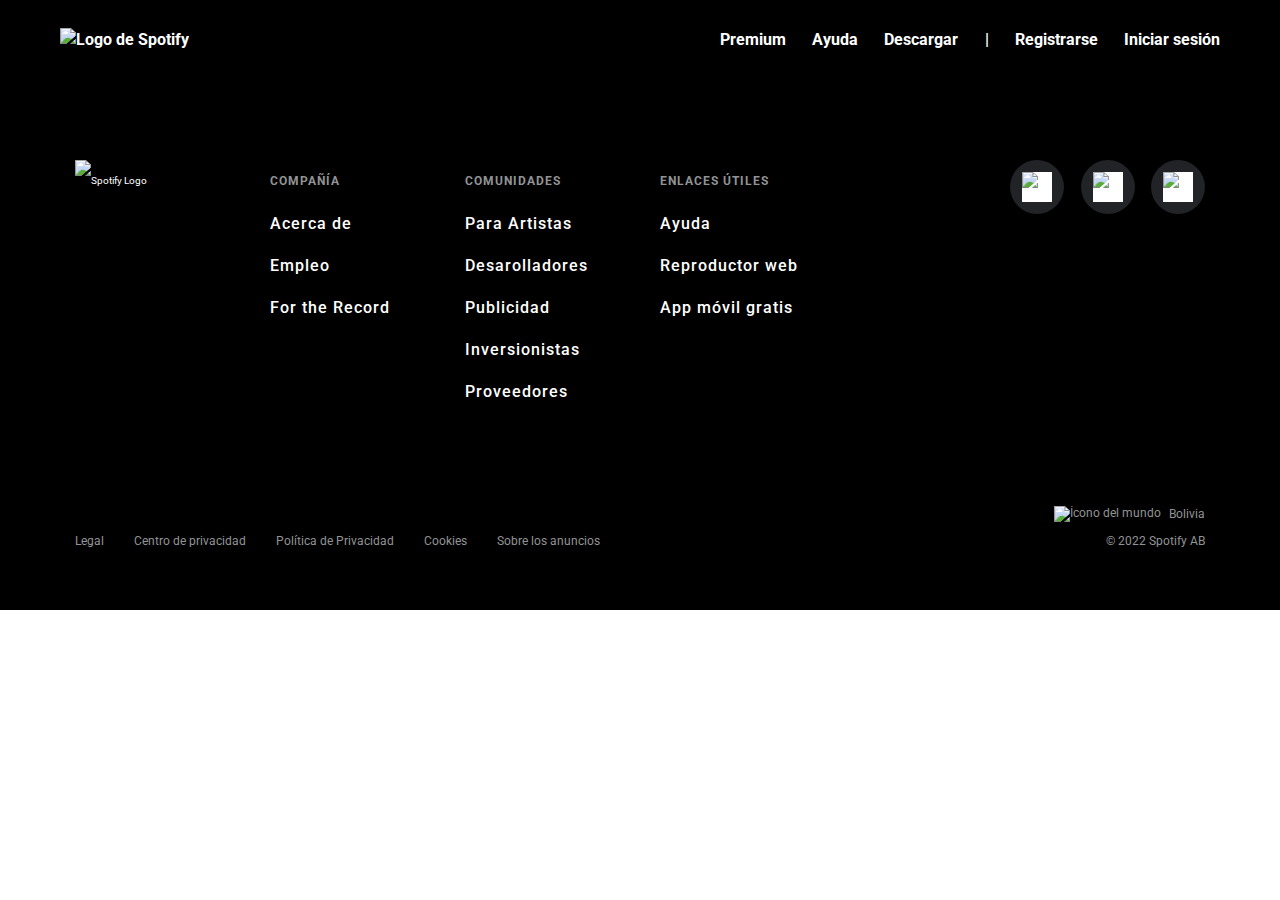
==== ayuda.html @ 29631cc7 "Se creó el archivo para la página de ayuda y se agregó las secciones de header y footer." ====
<!DOCTYPE html>
<html lang="es">
<head>
    <meta charset="UTF-8">
    <meta http-equiv="X-UA-Compatible" content="IE=edge">
    <meta name="viewport" content="width=device-width, initial-scale=1.0">
    <link rel="stylesheet" href="./styles.css">
    <link rel="preconnect" href="https://fonts.googleapis.com">
    <link rel="preconnect" href="https://fonts.gstatic.com" crossorigin>
    <link href="https://fonts.googleapis.com/css2?family=Roboto:wght@300;400;500;700&display=swap" rel="stylesheet">
    <title>Ayuda</title>
</head>
<body>
    <header>
        <nav class="navbar-container">
            <div class="navbar-container__logo">
                <img src="./assets/logo-white.svg" alt="Logo de Spotify">
            </div>
            <ul class="navbar-container__items">
                <li><a href="/">Premium</a></li>
                <li><a href="/">Ayuda</a></li>
                <li><a href="/">Descargar</a></li>
                <li>|</li>
                <li><a href="/">Registrarse</a></li>
                <li><a href="/">Iniciar sesión</a></li>
            </ul>
        </nav>
    </header>

    <footer>
        <section class="footer-container">
            <div class="footer-container__card">
                <img src="./assets/logo-white.svg" alt="Spotify Logo">
            </div>
            <div class="footer-container__card">
                <span>COMPAÑÍA</span>
                <ul>
                    <li>Acerca de</li>
                    <li>Empleo</li>
                    <li>For the Record</li>
                </ul>
            </div>
            <div class="footer-container__card">
                <span>COMUNIDADES</span>
                <ul>
                    <li>Para Artistas</li>
                    <li>Desarolladores</li>
                    <li>Publicidad</li>
                    <li>Inversionistas</li>
                    <li>Proveedores</li>
                </ul>
            </div>
            <div class="footer-container__card">
                <span>ENLACES ÚTILES</span>
                <ul>
                    <li>Ayuda</li>
                    <li>Reproductor web</li>
                    <li>App móvil gratis</li>
                </ul>
            </div>
            <div class="footer-container__card footer-container__card--images">
                <div class="footer-container__card--circle">
                    <img src="./assets/instagram_logo_white.svg" alt="Instagram logo en blanco">
                </div>
                <div class="footer-container__card--circle">
                    <img src="./assets/twitter_logo_white.svg" alt="Twitter logo en blanco">
                </div>
                <div class="footer-container__card--circle">
                    <img src="./assets/facebook_logo_white.svg" alt="Facebook logo en blanco">
                </div>
            </div>
            <div class="footer-container__country">
                <img src="./assets/world_icon.svg" alt="Ícono del mundo">
                <span>Bolivia</span>
            </div>
            <div class="footer-container__copyright">
                <div class="footer-container__copyright--list">
                    <ul>
                        <li>Legal</li>
                        <li>Centro de privacidad</li>
                        <li>Política de Privacidad</li>
                        <li>Cookies</li>
                        <li>Sobre los anuncios</li>
                    </ul>
                </div>
                <div class="footer-container__copyright--rights">
                    <span>© 2022 Spotify AB</span>
                </div>
            </div>
        </section>
    </footer>
</body>
</html>
---- styles.css ----
* {
    font-family: 'Roboto', sans-serif;
    /* Restablecer valores del navegador: */
    margin: 0;
    padding: 0;
    box-sizing: border-box;
}

:root {
    /* Colores */
    --black: #000000;
    --white: #FFFFFF;
    --magenta: #9A3399;
    --blue: #2940AB;
    --green: #1BD760;
    --light-gray: #EFEFEF;

    /* Font-weight */
    --light: 300;
    --regular: 400;
    --medium: 500;
    --bold: 700;
}

html {
    /* 1rem = 10px */
    font-size: 62.5%;
}

/********** INDEX - HOME ****************/

/* NAVIGATION BAR */

header {
    width: auto;
    height: 80px;
    background-color: var(--black);
    display: flex;
    justify-content: center;
}

.navbar-container {
    width: 1200px;
    height: 80px;
    display: flex;
    justify-content: space-between;
    align-items: center;
    padding: 0 20px 0 20px;
    color: var(--white);
    font-weight: var(--bold);
    font-size: 1.6rem;
    line-height: 2.4rem;
}

.navbar-container__items {
    width: 500px;
    display: flex;
    justify-content: space-between;
    list-style: none;
}

.navbar-container__items a {
    text-decoration: none;
    color: var(--white);
}

.navbar-container__items a:hover {
    color: var(--green);
}

/* MAIN */

main {
    height: auto;
    width: auto;
    background-color: var(--magenta);
    display: flex;
    justify-content: center;
}

.promo-container {
    height: 640px;
    width: 1200px;
    display: flex;
    justify-content: space-between;
    align-items: center;
    color: var(--white);
    padding: 0 20px 0 20px;
}

.promo-container__description {
    width: 600px;
    height: auto;
    display: flex;
    flex-direction: column;
    gap: 40px;
}

.promo-container__description--name {
    font-size: 1.4rem;
    font-weight: var(--medium);
}

.promo-container__description h1 {
    font-size: 4rem;
    font-weight: var(--bold);
    line-height: 4rem;
    letter-spacing: .1rem;
}

.promo-container__description--text {
    font-size: 2.4rem;
    font-weight: var(--medium);
    line-height: 3.6rem;
}

.promo-container__description button {
    height: 48px;
    width: 225px;
    background-color: var(--black);
    border: none;
    border-radius: 40px;
}

.promo-container__description button:hover {
    transform: scale(1.05);
    cursor: pointer;
    background-color: var(--black);
}

.promo-container__description button a {
    text-decoration: none;
    font-size: 1.4rem;
    font-weight: var(--bold);
    color: var(--white);
}

.promo-container__description--aux {
    font-size: 1.2rem;
    font-weight: var(--light);
    line-height: 1.2rem;
}

.promo-container__description--aux span {
    text-decoration: underline;
}

/* SECTION FREE */

.free-container {
    width: auto;
    height: 632px;
    background-color: var(--blue);
    background-image: url(./assets/circles_desktop.svg);
    background-repeat: no-repeat;
    background-position: center;
    background-size: cover;
    color: var(--green);
}

.free-container__description {
    width: 1200px;
    height: auto;
    display: flex;
    flex-direction: column;
    gap: 30px;
    margin: 0 auto;
    padding: 100px 20px 0 20px;
}

.free-container__description span {
    font-size: 1.4rem;
    font-weight: var(--light);
}

.free-container__description h1 {
    font-size: 4rem;
    font-weight: var(--bold);
    line-height: 4rem;
    letter-spacing: .1rem;
}

.free-container__description p {
    font-size: 2.4rem;
    font-weight: var(--medium);
    line-height: 3.6rem;
}

.free-container__description button {
    height: 48px;
    width: 225px;
    background-color: var(--green);
    border: none;
    border-radius: 40px;
}

.free-container__description button:hover {
    transform: scale(1.05);
    cursor: pointer;
    background-color: var(--green);
}

.free-container__description button a {
    text-decoration: none;
    font-size: 1.4rem;
    font-weight: var(--bold);
    color: var(--blue);
}

/* FOOTER */

footer {
    height: 530px;
    width: auto;
    background-color: var(--black);
    color: var(--white);
    display: flex;
    align-items: center;
    padding: 80px 0 50px 0;
}

.footer-container {
    height: 400px;
    width: 1200px;
    display: flex;
    flex-wrap: wrap;
    margin: 0 auto;
    padding: 0 20px 0 20px;
}

.footer-container__card {
    height: 346px;
    width: 195px;
    padding: 0 15px 0 15px;
    line-height: 42px;
}

.footer-container__card span {
    font-size: 1.2rem;
    font-weight: var(--bold);
    color: #919496;
    letter-spacing: .1rem;
}

.footer-container__card li {
    font-size: 1.6rem;
    font-weight: var(--medium);
    letter-spacing: .1rem;
    list-style: none;
}

.footer-container__card li:hover {
    cursor: pointer;
    color: var(--green);
}

.footer-container__card--circle {
    height: 54px;
    width: 54px;
    display: flex;
    justify-content: center;
    align-items: center;
    background-color: #222326;
    border-radius: 50%;
}

.footer-container__card--images {
    display: flex;
    justify-content: space-between;
    margin: 0 15px 0 170px;
    padding: 0;
}

.footer-container__card--images img {
    height: 30px;
    width: 30px;
    background-color: var(--white);
}

.footer-container__country {
    height: 15px;
    width: 1200px;
    margin: 0 15px 0 0;
    display: flex;
    justify-content: flex-end;
    align-items: center;
    font-size: 12px;
    color: #919496;
}

.footer-container__country img {
    margin: 0 8px 0 0;
}

.footer-container__copyright {
    height: 39px;
    width: 1200px;
    margin: 0 15px 0 0;
    display: flex;
    justify-content: space-between;
    align-items: center;
    color: #919496;
    font-size: 12px;
}

.footer-container__copyright--list {
    width: 540px;
    padding: 0 0 0 15px;
}

.footer-container__copyright--list li:hover {
    cursor: pointer;
    color: var(--green);
}

.footer-container__copyright ul {
    display: flex;
    justify-content: space-between;
    list-style: none;
}

/******************* PREMIUM ***********************/
/******************** PAGE *************************/

/************** PREMIUM SECTION******************/
.offer-container {
    height: 566px;
    width: 1200px;
    padding: 0 20px 0 20px;
    display: flex;
    justify-content: space-between;
    align-items: center;
}

.offer-container__items {
    height: auto;
    width: 750px;
    color: var(--white);
    display: flex;
    flex-direction: column;
    gap: 25px;
}

.offer-container__items h1 {
    font-size: 4rem;
    font-weight: var(--bold);
    letter-spacing: .1rem;
}

.offer-container__items p {
    font-size: 2.4rem;
    font-weight: var(--regular);
    line-height: 36px;
}

.offer-container__buttons {
    width: 370px;
    display: flex;
    justify-content: space-between;
}

.offer-container__buttons--black {
    height: 48px;
    width: 225px;
    background-color: var(--black);
    border: none;
    border-radius: 40px;
}

.offer-container__buttons--black:hover {
    transform: scale(1.05);
    cursor: pointer;
    background-color: var(--black);
}

.offer-container__buttons--black a {
    text-decoration: none;
    font-size: 1.4rem;
    font-weight: var(--bold);
    color: var(--white);
}

.offer-container__buttons--white {
    height: 48px;
    width: 132px;
    background-color: var(--magenta);
    border-style: solid;
    border-color: var(--white);
    border-radius: 40px;
}

.offer-container__buttons--white:hover {
    transform: scale(1.05);
    cursor: pointer;
    background-color: var(--magenta);
}

.offer-container__buttons--white a {
    text-decoration: none;
    font-size: 1.4rem;
    font-weight: var(--bold);
    color: var(--white);
}

.offer-container__items p:nth-last-child(1) {
    font-size: 1.2rem;
    font-weight: var(--light);
    line-height: 12px;
}

/******************** BENEFITS SECTION ********************/

.benefits {
    height: 574px;
    width: auto;
    background-color: var(--white);
    display: flex;
    align-items: center;
}

.benefits-container {
    height: auto;
    width: 1200px;
    display: flex;
    flex-direction: column;
    align-items: center;
    gap: 60px;
    margin: 0 auto;
    padding: 0 20px 0 20px;
}

.benefits-container__title {
    font-size: 4rem;
    font-weight: var(--bold);
}

.benefits-container__items {
    display: flex;
    list-style: none;
}

.benefits-container__items--card {
    height: 285px;
    width: 285px;
}

.benefits-container__items--image {
    height: 142px;
    width: 142px;
    margin: 0 70px 40px 70px;
}

.benefits-container__items--bold {
    font-size: 2.1rem;
    font-weight: var(--bold);
    line-height: 2.7rem;
    text-align: center;
}

.benefits-container__items--small {
    font-size: 1.6rem;
    line-height: 2.4rem;
    text-align: center;
    margin: 15px 0;
}

/******************** PLANS SECTION ********************/

.plans {
    height: 987px;
    width: auto;
    background-color: var(--light-gray);
}

.plans-container__title {
    font-size: 4rem;
    font-weight: var(--bold);
    text-align: center;
}

.plans-container__description {
    font-size: 1.6rem;
    font-weight: var(--medium);
    text-align: center;
}

.plans-container__cards {
    margin: 0 auto;
}

.plans-container__cards--card {
    width: 237px;
    height: 728px;
    margin: 0 auto;
    background-color: var(--white);
    border-radius: 10px;
    box-shadow: 1px 1px 5px 1px #D6D6D6;
}

#top {
    width: 237px;
    height: 180px;
    padding: 16px;
}

#top div {
    height: 18px;
    width: 100px;
    background-color: #2E77D0;
    text-align: center;
    border-radius: 4px;
}

#top div span {
    font-size: 1.4rem;
    font-weight: var(--bold);
    color: var(--white);
}

.plans-container__cards--card #top h3 {
    font-size: 2.4rem;
    font-weight: var(--bold);
}

.plans-container__cards--card #top p {
    font-size: 1.6rem;
    font-weight: var(--medium);
    line-height: 2.2rem;
}

.plans-container__cards--card hr {
    width: 200px;
    margin: 0 auto;
}
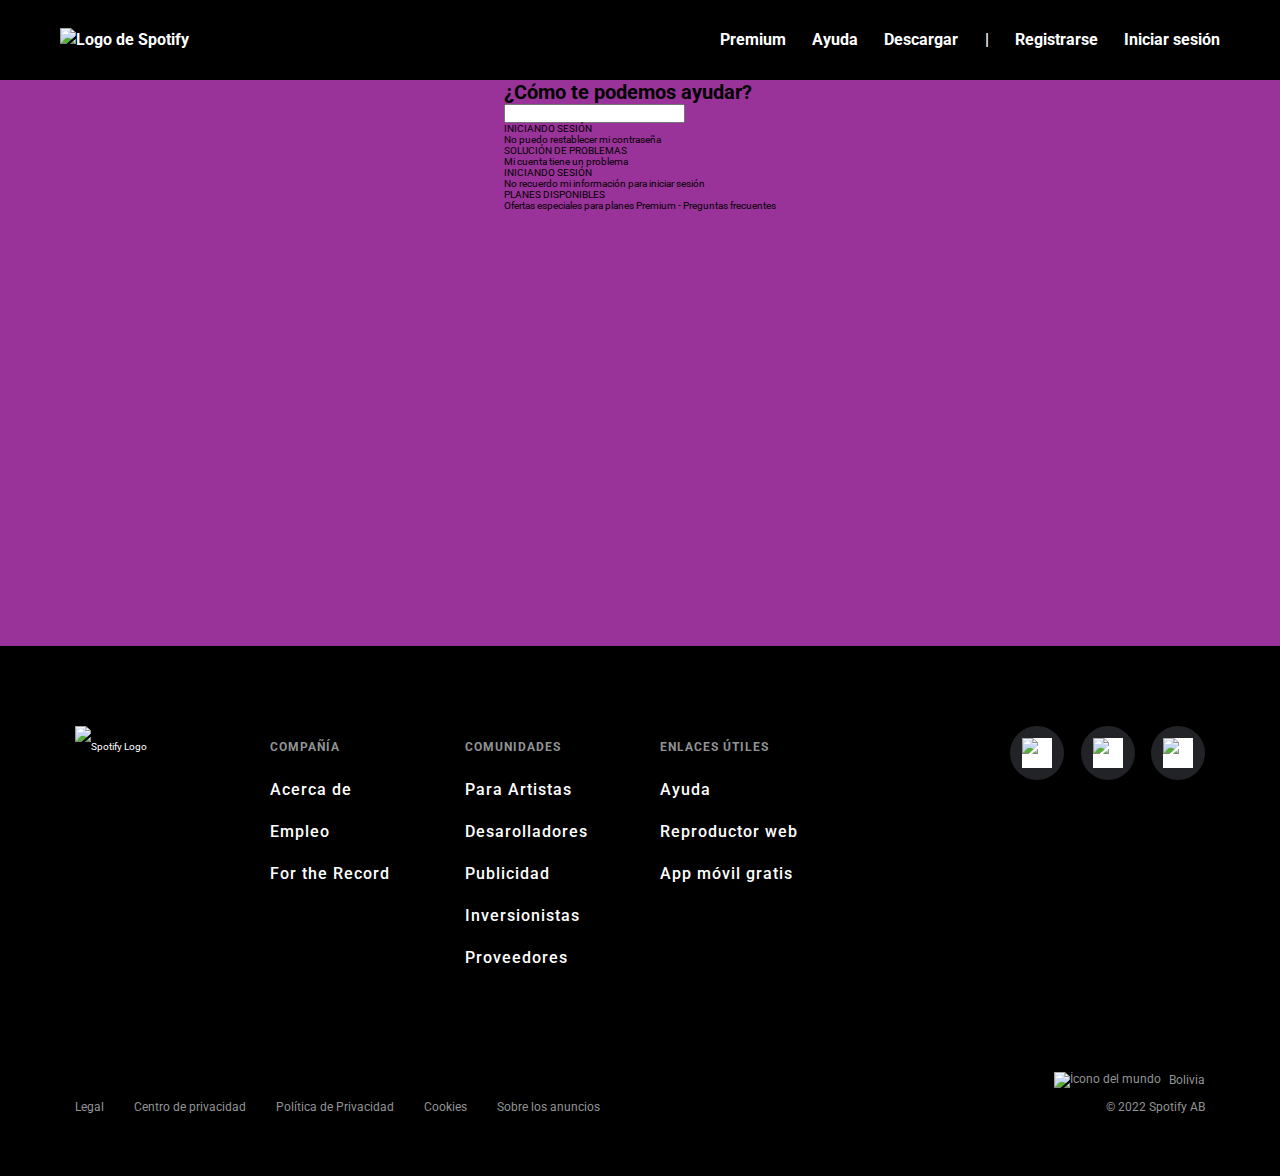
==== commit 1ae226d1: "Aolicado el fondo de main con CSS." ====
--- a/ayuda.html
+++ b/ayuda.html
@@ -26,7 +26,40 @@
             </ul>
         </nav>
     </header>
+    <main class="help">
+        <section class="search-help">
+            <div class="search-help__title">
+                <h1>¿Cómo te podemos ayudar?</h1>
+            </div>
+            <div class="search-help__input">
+                <input type="text">
+            </div>
+            <div class="search-help__quick-access">
+                <div>
+                    <span>INICIANDO SESIÓN</span>
+                    <p>No puedo restablecer mi contraseña</p>
+                </div>
+                <div>
+                    <span>SOLUCIÓN DE PROBLEMAS</span>
+                    <p>Mi cuenta tiene un problema</p>
+                </div>
+                <div>
+                    <span>INICIANDO SESIÓN</span>
+                    <p>No recuerdo mi información para iniciar sesión</p>
+                </div>
+                <div>
+                    <span>PLANES DISPONIBLES</span>
+                    <p>Ofertas especiales para planes Premium - Preguntas frecuentes</p>
+                </div>
+            </div>
+        </section>
+    </main>
+    <section class="search-list">
 
+    </section>
+    <section class="questions">
+
+    </section>
     <footer>
         <section class="footer-container">
             <div class="footer-container__card">
--- a/styles.css
+++ b/styles.css
@@ -470,40 +470,45 @@
     height: 987px;
     width: auto;
     background-color: var(--light-gray);
+    display: flex;
+    align-items: center;
+    justify-content: center;
 }
 
 .plans-container__title {
+    margin: 0 0 10px 0;
     font-size: 4rem;
     font-weight: var(--bold);
     text-align: center;
 }
 
 .plans-container__description {
+    margin: 0 0 40px 0;
     font-size: 1.6rem;
     font-weight: var(--medium);
     text-align: center;
 }
 
 .plans-container__cards {
-    margin: 0 auto;
+    display: flex;
 }
 
 .plans-container__cards--card {
     width: 237px;
     height: 728px;
-    margin: 0 auto;
+    margin: 0 10px;
     background-color: var(--white);
     border-radius: 10px;
     box-shadow: 1px 1px 5px 1px #D6D6D6;
 }
 
-#top {
+.plans-container__cards--card #top {
     width: 237px;
     height: 180px;
     padding: 16px;
 }
 
-#top div {
+.plans-container__cards--card #top div {
     height: 18px;
     width: 100px;
     background-color: #2E77D0;
@@ -511,7 +516,7 @@
     border-radius: 4px;
 }
 
-#top div span {
+.plans-container__cards--card #top div span {
     font-size: 1.4rem;
     font-weight: var(--bold);
     color: var(--white);
@@ -520,6 +525,7 @@
 .plans-container__cards--card #top h3 {
     font-size: 2.4rem;
     font-weight: var(--bold);
+    line-height: 3.4rem;
 }
 
 .plans-container__cards--card #top p {
@@ -531,4 +537,93 @@
 .plans-container__cards--card hr {
     width: 200px;
     margin: 0 auto;
-}+}
+
+.plans-container__cards--card #middle {
+    width: 237px;
+    height: 335px;
+    padding: 16px;
+}
+
+.plans-container__cards--card #middle li {
+    margin: 12px 0px;
+    display: flex;
+    font-size: 1.6rem;
+    font-weight: var(--medium);
+    line-height: 2.2rem;
+    list-style: none;
+}
+
+.plans-container__cards--card #middle #offer {
+    background-color: #AF2896;
+    color: var(--white);
+    border-radius: 5px;
+}
+
+.plans-container__cards--card #middle #check-white {
+    width: 25px;
+    height: 25px;
+}
+
+.plans-container__cards--card #middle li div {
+    padding: 0px 10px 0px 0px;
+}
+
+.plans-container__cards--card #button {
+    height: 48px;
+    width: 237px;
+    display: flex;
+    justify-content: center;
+}
+
+.plans-container__cards--card button {
+    height: 48px;
+    width: 200px;
+    background-color: var(--black);
+    border: none;
+    border-radius: 40px;
+}
+
+.plans-container__cards--card button:hover {
+    transform: scale(1.05);
+    cursor: pointer;
+    background-color: var(--black);
+}
+
+.plans-container__cards--card button a {
+    text-decoration: none;
+    font-size: 1.4rem;
+    font-weight: var(--bold);
+    color: var(--white);
+}
+
+.plans-container__cards--card #bottom {
+    height: 163px;
+    width: 237px;
+    padding: 16px;
+}
+
+.plans-container__cards--card #bottom p {
+    font-size: 1rem;
+    font-weight: var(--light);
+    text-align: justify;
+}
+
+.plans-container__cards--card #bottom p span {
+    text-decoration: underline;
+}
+
+/******************** AYUDA *************************/
+/******************** PAGE *************************/
+
+/**************** SEARCH SECTION ******************/
+
+.help {
+    height: 566px;
+    width: auto;
+    background-image: url(/assets/burbles_help.webp);
+    background-repeat: no-repeat;
+    background-position: center;
+    background-size: cover;
+}
+
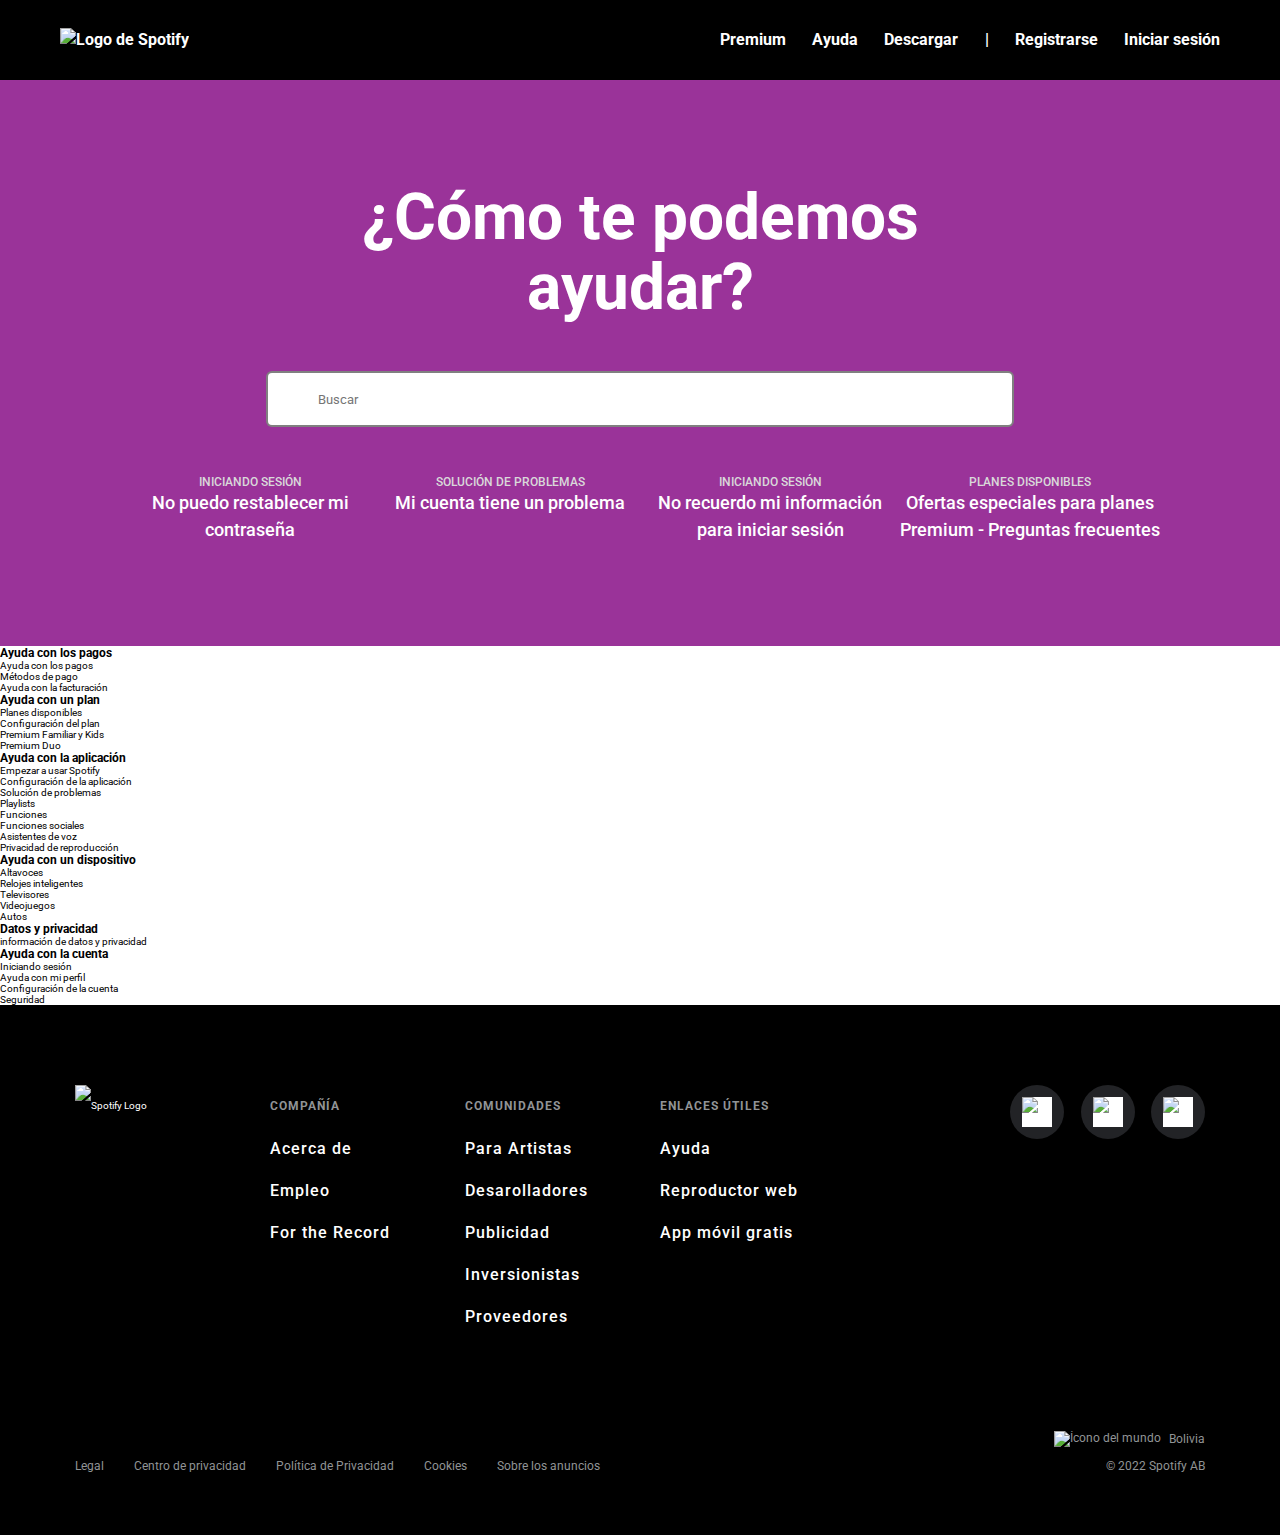
==== commit 73e4b56e: "El contenido de la sección list-help está estrucutrado en HTML." ====
--- a/ayuda.html
+++ b/ayuda.html
@@ -32,7 +32,8 @@
                 <h1>¿Cómo te podemos ayudar?</h1>
             </div>
             <div class="search-help__input">
-                <input type="text">
+                <input type="text" placeholder="Buscar">
+            </div>
             </div>
             <div class="search-help__quick-access">
                 <div>
@@ -55,8 +56,65 @@
         </section>
     </main>
     <section class="search-list">
-
+        <section class="search-list-container">
+            <div class="search-list-container__block">
+                <h3>Ayuda con los pagos</h3>
+                <ul>
+                    <li>Ayuda con los pagos</li>
+                    <li>Métodos de pago</li>
+                    <li>Ayuda con la facturación</li>
+                </ul>
+            </div>
+            <div class="search-list-container__block">
+                <h3>Ayuda con un plan</h3>
+                <ul>
+                    <li>Planes disponibles</li>
+                    <li>Configuración del plan</li>
+                    <li>Premium Familiar y Kids</li>
+                    <li>Premium Duo</li>
+                </ul>
+            </div>
+            <div class="search-list-container__block">
+                <h3>Ayuda con la aplicación</h3>
+                <ul>
+                    <li>Empezar a usar Spotify</li>
+                    <li>Configuración de la aplicación</li>
+                    <li>Solución de problemas</li>
+                    <li>Playlists</li>
+                    <li>Funciones</li>
+                    <li>Funciones sociales</li>
+                    <li>Asistentes de voz</li>
+                    <li>Privacidad de reproducción</li>
+                </ul>
+            </div>
+            <div class="search-list-container__block">
+                <h3>Ayuda con un dispositivo</h3>
+                <ul>
+                    <li>Altavoces</li>
+                    <li>Relojes inteligentes</li>
+                    <li>Televisores</li>
+                    <li>Videojuegos</li>
+                    <li>Autos</li>
+                </ul>
+            </div>
+            <div class="search-list-container__block">
+                <h3>Datos y privacidad</h3>
+                <ul>
+                    <li>información de datos y privacidad</li>
+                </ul>
+            </div>
+            <div class="search-list-container__block">
+                <h3>Ayuda con la cuenta</h3>
+                <ul>
+                    <li>Iniciando sesión</li>
+                    <li>Ayuda con mi perfil</li>
+                    <li>Configuración de la cuenta</li>
+                    <li>Seguridad</li>
+                </ul>
+            </div>
+        </section>
     </section>
+ 
     <section class="questions">
 
     </section>
--- a/styles.css
+++ b/styles.css
@@ -627,3 +627,62 @@
     background-size: cover;
 }
 
+.search-help {
+    display: flex;
+    flex-direction: column;
+    align-items: center;
+    justify-content: center;
+    gap: 50px 0;
+}
+
+.search-help__title {
+    width: 700px;
+}
+
+.search-help__title h1 {
+    font-size: 6.4rem;
+    font-weight: var(--bold);
+    text-align: center;
+    color: var(--white);
+    line-height: 7rem;
+}
+
+.search-help__input input {
+    height: 52px;
+    width: 744px;
+    background: url(/assets/search_icon.svg) no-repeat;
+    background-color: var(--white);
+    background-position: calc(15px);
+    padding-left: 50px;
+    border-style: none;
+    border-radius: 4px;
+    box-shadow: 0 0 0 .2rem gray;
+}
+
+.search-help__input input:hover {
+    border-style: none;
+    border-radius: 4px;
+    box-shadow: none;
+}
+
+.search-help__quick-access {
+    display: flex;
+}
+
+.search-help__quick-access div {
+    width: 260px;
+    text-align: center;
+}
+
+.search-help__quick-access div span {
+    font-size: 1.2rem;
+    font-weight: var(--medium);
+    color: #d9d9d9;
+}
+
+.search-help__quick-access div p {
+    font-size: 1.8rem;
+    font-weight: var(--medium);
+    line-height: 2.7rem;
+    color: var(--white);
+}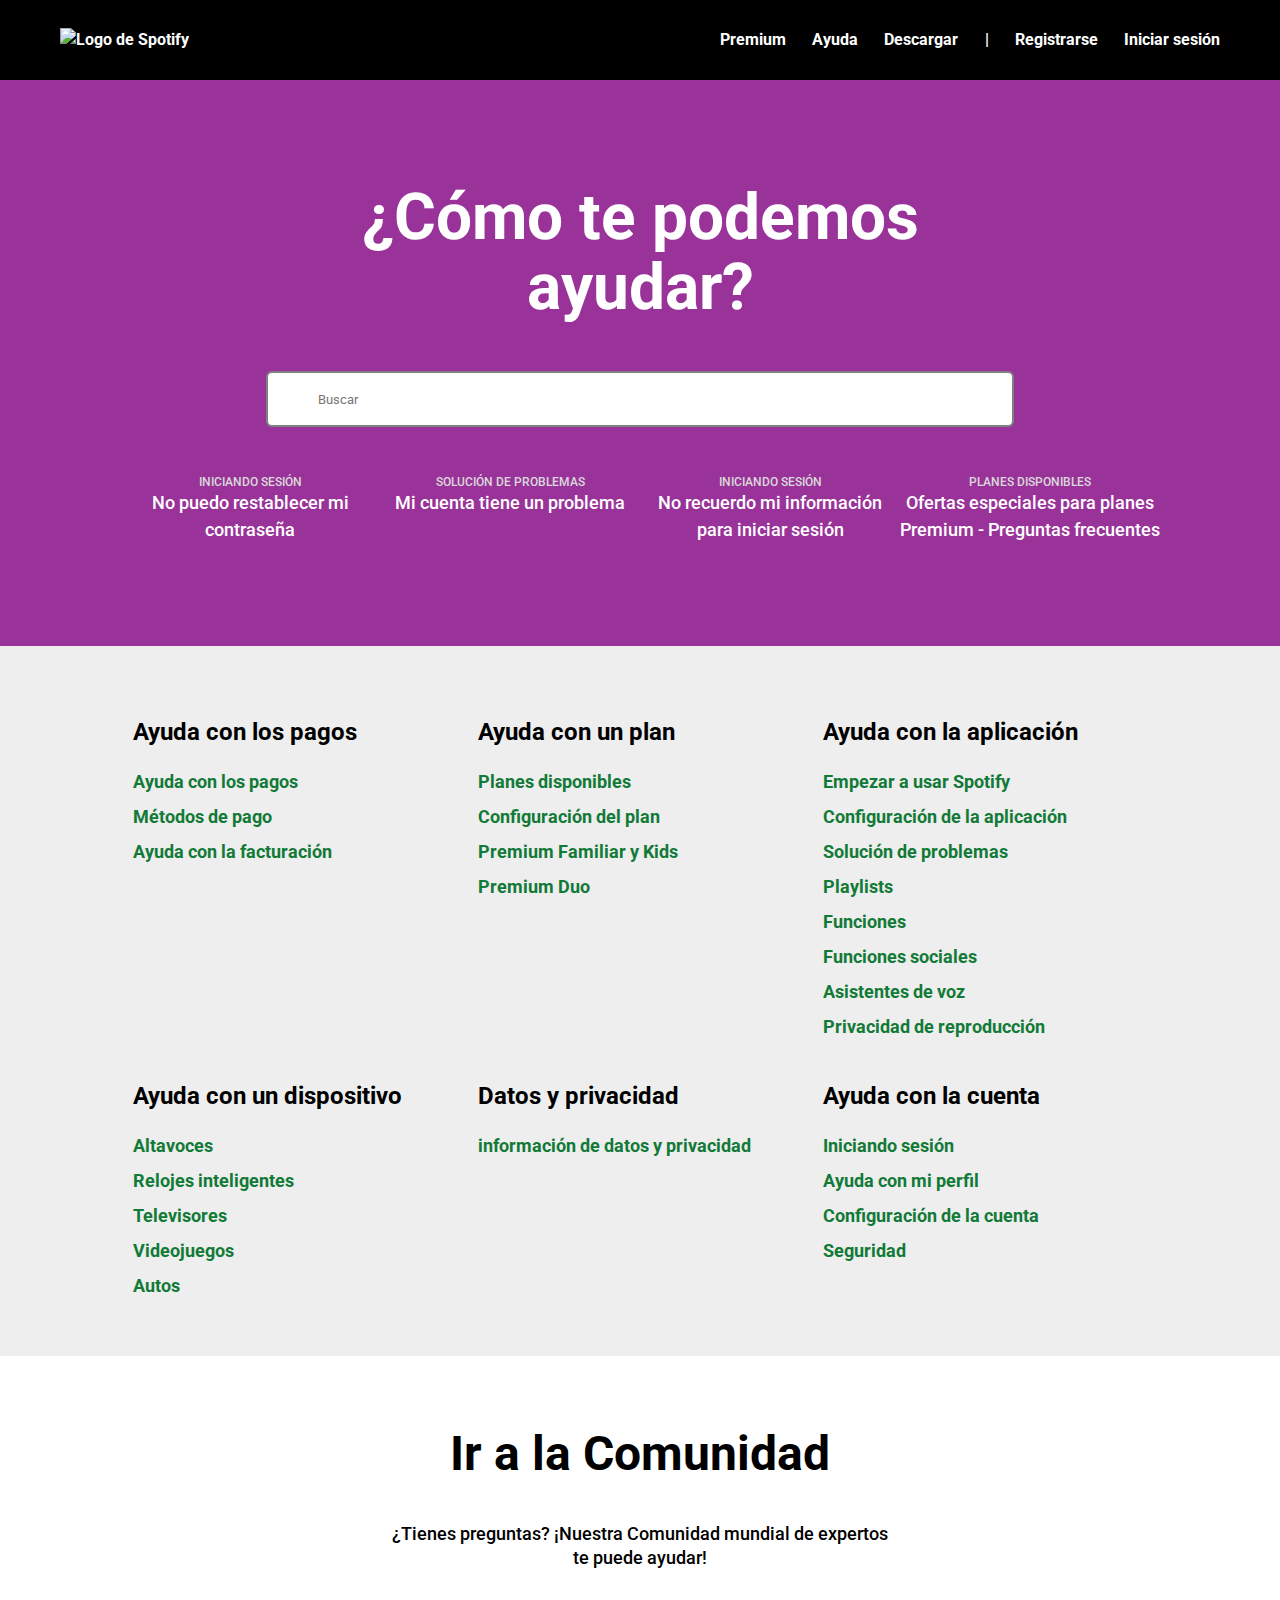
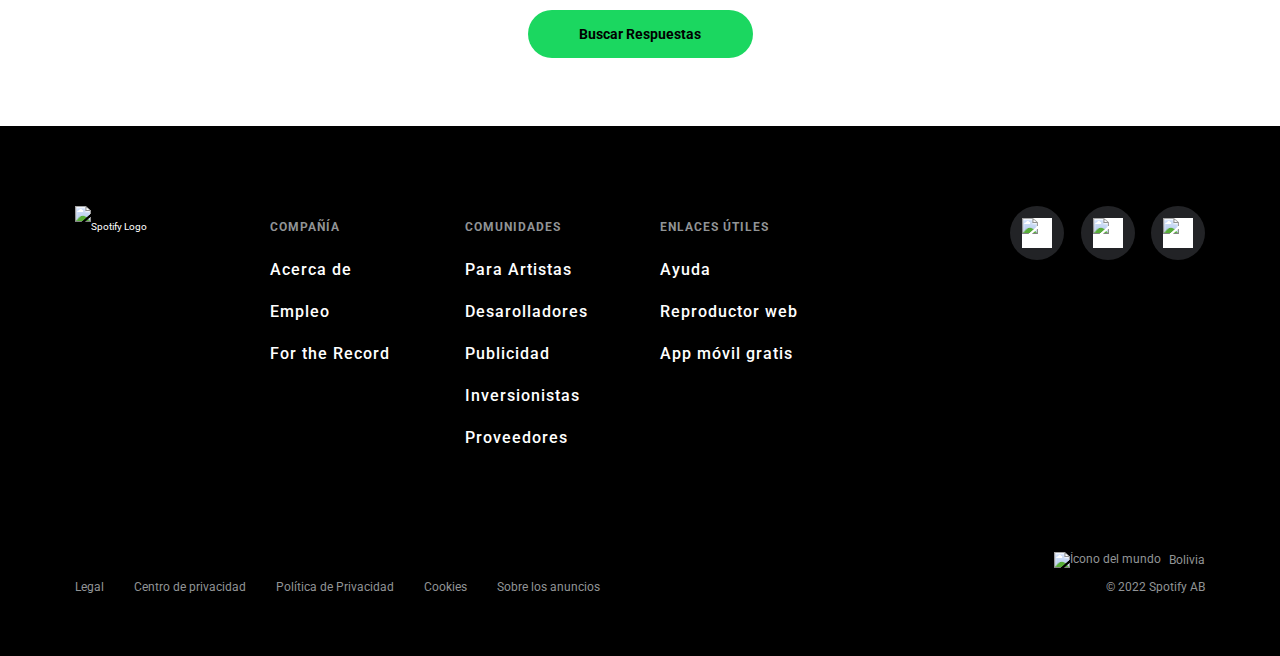
==== commit 7ddfa5e5: "La sección Community está completamente estilizada." ====
--- a/ayuda.html
+++ b/ayuda.html
@@ -114,9 +114,14 @@
             </div>
         </section>
     </section>
- 
-    <section class="questions">
-
+    <section class="community">
+        <section>
+            <h2>Ir a la Comunidad</h2>
+            <p>¿Tienes preguntas? ¡Nuestra Comunidad mundial de expertos te puede ayudar!</p>
+            <button>
+                <a href="/">Buscar Respuestas</a>
+            </button>
+        </section>
     </section>
     <footer>
         <section class="footer-container">
--- a/styles.css
+++ b/styles.css
@@ -685,4 +685,93 @@
     font-weight: var(--medium);
     line-height: 2.7rem;
     color: var(--white);
+}
+
+/**************** SEARCH LIST SECTION ******************/
+
+.search-list {
+    height: 710px;
+    width: auto;
+    display: flex;
+    justify-content: center;
+    align-items: center;
+    background-color: #EEEEEE;
+}
+
+.search-list-container {
+    display: grid;
+    grid-template-columns: 325px 325px 325px;
+    gap: 20px;
+}
+
+.search-list-container__block h3 {
+    font-size: 2.4rem;
+    font-weight: var(--bold);
+    line-height: 6.4rem;
+}
+
+.search-list-container__block ul li {
+    font-size: 1.8rem;
+    font-weight: var(--bold);
+    line-height: 35px;
+    color: #127A37;
+    list-style: none;
+}
+
+.search-list-container__block ul li:hover {
+    cursor: pointer;
+}
+
+/**************** COMMUNITY SECTION ******************/
+
+.community {
+    height: 370px;
+    width: auto;
+    background-color: var(--white);
+    display: flex;
+    justify-content: center;
+    align-items: center;
+}
+
+.community section {
+    height: auto;
+    width: 510px;
+    display: flex;
+    flex-direction: column;
+    align-items: center;
+    justify-content: center;
+    gap: 40px 0px;
+}
+
+.community section h2 {
+    font-size: 4.8rem;
+    font-weight: var(--bold);
+}
+
+.community section p {
+    font-size: 1.8rem;
+    font-weight: var(--medium);
+    text-align: center;
+    line-height: 2.4rem;
+}
+
+.community section button {
+    height: 48px;
+    width: 225px;
+    background-color: var(--green);
+    border: none;
+    border-radius: 40px;
+}
+
+.community section button:hover {
+    transform: scale(1.05);
+    cursor: pointer;
+    background-color: var(--green);
+}
+
+.community section button a {
+    text-decoration: none;
+    font-size: 1.4rem;
+    font-weight: var(--bold);
+    color: var(--black);
 }